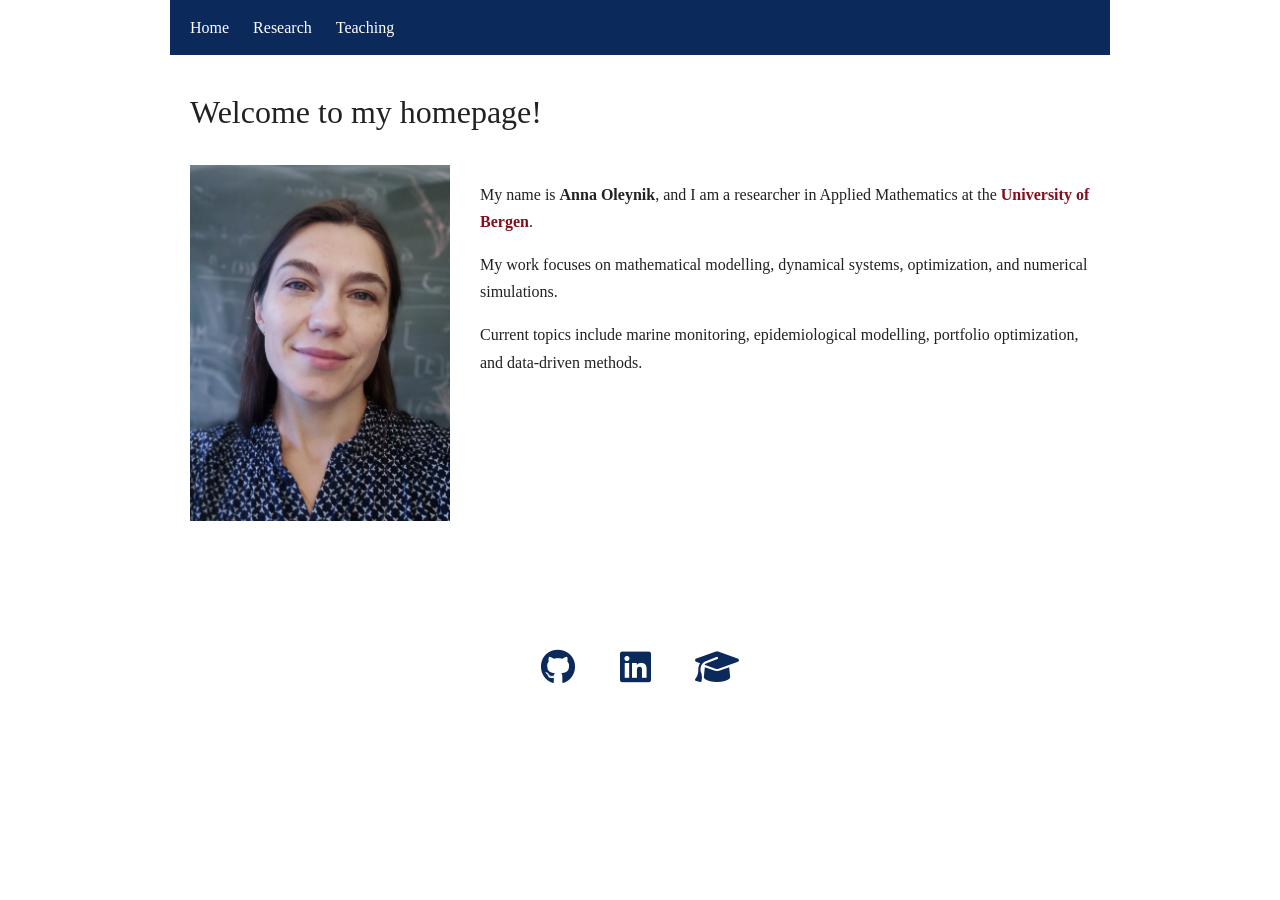
==== index.html @ 6df2cc2c "initial website" ====
<!DOCTYPE html>
<html lang="en">
<head>
    <meta charset="UTF-8">
    <meta name="viewport" content="width=device-width, initial-scale=1.0">
    <title>Anna Oleynik</title>
    <link rel="stylesheet" href="style.css">
    <link rel="stylesheet" href="https://cdnjs.cloudflare.com/ajax/libs/font-awesome/6.5.0/css/all.min.css">
</head>


<body>

<nav>
    <a href="index.html">Home</a>
    <a href="research.html">Research</a>
    <a href="teaching.html">Teaching</a>
</nav>


<h1>Welcome to my homepage!</h1>

<div class="layout">
    <div>
        <img class="profile" src="photoAO_2.jpg" alt="Profile photo">

    </div>

    <div>
        <p>My name is <strong>Anna Oleynik</strong>, and I am a researcher in Applied Mathematics at the <strong><a href="https://www.uib.no" class="highlight" target="_blank">
    University of Bergen</a></strong>.</p>

        <p>
            My work focuses on mathematical modelling, dynamical systems, optimization, and numerical simulations.
        </p>

        <p>
            Current topics include marine monitoring, epidemiological modelling, portfolio optimization, and data-driven methods.
        </p>
      
        
    </div>
</div>
<footer class="footer">
    <a href="https://github.com/Codeniksson" target="_blank">
        <i class="fab fa-github"></i>
    </a>

    <a href="https://www.linkedin.com/in/aaoleynik/" target="_blank">
        <i class="fab fa-linkedin"></i>
    </a>

    <a href="https://scholar.google.com/citations?user=vH8VkVoAAAAJ&hl=en" target="_blank">
        <i class="fas fa-graduation-cap"></i>
    </a>
</footer>

</body>
</html>
---- style.css ----
/* FILE: style.css */

body {
    font-family: Georgia, serif;
    max-width: 900px;
    margin: 0 auto;
    line-height: 1.7;
    color: #222;
    padding: 0 20px;
    background: #ffffff;
}

.highlight {
    color: #830f1e;
    text-decoration: none;
}

.highlight:hover {
    text-decoration: underline;
}


.footer {
    margin-top: 80px;
    padding: 30px 0;
    text-align: center;
}

.footer a {
    margin: 0 18px;
    font-size: 2.2rem;   /* bigger icons */
    color: #0b2a5b;      /* main color */
    text-decoration: none;
}

.footer a:hover {
    color: #830f1e;      /* your accent */
}

/* Top navigation bar */
nav {
    background-color: #0b2a5b; /* dark blue */
    padding: 14px 20px;
    margin: 0 -20px 30px;
}

nav a {
    margin-right: 20px;
    color: #ffffff;
    text-decoration: none;
    font-size: 1rem;
}

nav a:hover {
    text-decoration: underline;
    color: #cbd5f5;
}

h1 {
    font-weight: normal;
    margin-bottom: 25px;
}

.layout {
    display: grid;
    grid-template-columns: 260px 1fr;
    gap: 30px;
    align-items: start;
}

img.profile {
    width: 100%;
    height: auto;
}

@media (max-width: 800px) {
    .layout {
        grid-template-columns: 1fr;
    }
}
main {
    max-width: 900px;
}

section {
    margin-top: 40px;
}

h2 {
    margin-bottom: 14px;
    color: #0b2a5b;
    font-weight: normal;
}
.small {
    color: #666;
    font-size: 0.95rem;
}

.small a {
    color: #444;
    text-decoration: none;
}

.small a:hover {
    text-decoration: underline;
}

.teaching-figure {
    margin: 20px 0 35px 0;
}

.teaching-photo {
    width: 100%;
    max-width: 620px;
    height: auto;
    display: block;
    border-radius: 4px;
}

.caption {
    margin-top: 8px;
    color: #666;
    font-size: 0.95rem;
}

.research-section {
    margin-top: 50px;
}

.full-width {
    margin-bottom: 20px;
}

.research-block {
    display: grid;
    grid-template-columns: 1.4fr 1fr;
    gap: 30px;
    align-items: start;
}

.research-image img {
    width: 100%;
    height: auto;
    display: block;
    border-radius: 4px;
}

@media (max-width: 850px) {
    .research-block {
        grid-template-columns: 1fr;
    }
}
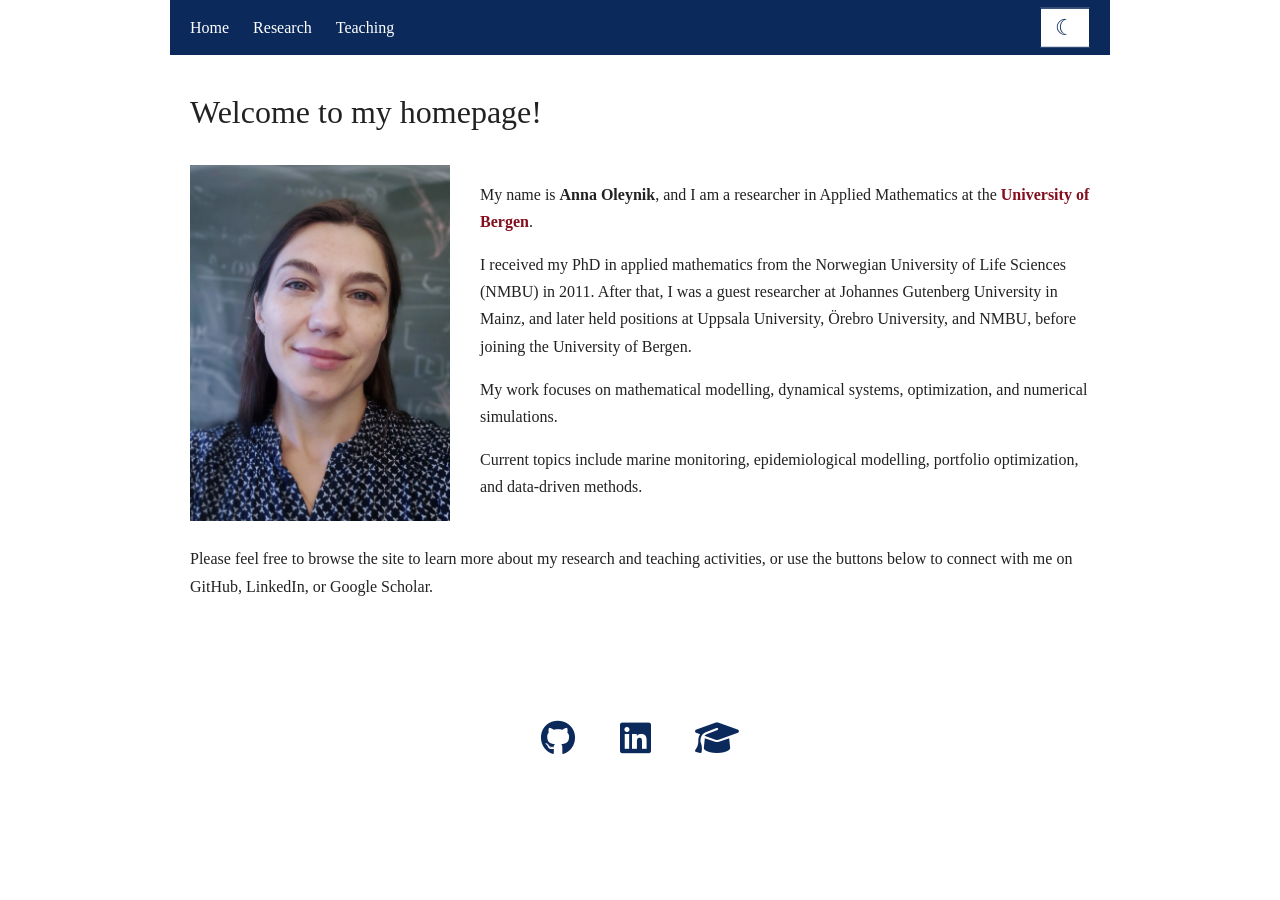
==== commit 2523bd17: "update homepage and add dark mode" ====
--- a/index.html
+++ b/index.html
@@ -1,5 +1,7 @@
 <!DOCTYPE html>
 <html lang="en">
+
+
 <head>
     <meta charset="UTF-8">
     <meta name="viewport" content="width=device-width, initial-scale=1.0">
@@ -11,11 +13,16 @@
 
 <body>
 
+
+
 <nav>
     <a href="index.html">Home</a>
     <a href="research.html">Research</a>
     <a href="teaching.html">Teaching</a>
+    <span id="theme-toggle" class="theme-icon">☾</span>
 </nav>
+
+
 
 
 <h1>Welcome to my homepage!</h1>
@@ -30,6 +37,12 @@
         <p>My name is <strong>Anna Oleynik</strong>, and I am a researcher in Applied Mathematics at the <strong><a href="https://www.uib.no" class="highlight" target="_blank">
     University of Bergen</a></strong>.</p>
 
+         <p>
+        I received my PhD in applied mathematics from the Norwegian University of Life Sciences (NMBU) in 2011.
+        After that, I was a guest researcher at Johannes Gutenberg University in Mainz, and later held positions at
+        Uppsala University, Örebro University, and NMBU, before joining the University of Bergen.
+        </p> 
+        
         <p>
             My work focuses on mathematical modelling, dynamical systems, optimization, and numerical simulations.
         </p>
@@ -37,10 +50,14 @@
         <p>
             Current topics include marine monitoring, epidemiological modelling, portfolio optimization, and data-driven methods.
         </p>
-      
         
+       
     </div>
 </div>
+<p>
+        Please feel free to browse the site to learn more about my research and teaching activities, 
+        or use the buttons below to connect with me on GitHub, LinkedIn, or Google Scholar. 
+        </p>
 <footer class="footer">
     <a href="https://github.com/Codeniksson" target="_blank">
         <i class="fab fa-github"></i>
@@ -55,5 +72,34 @@
     </a>
 </footer>
 
+<script>
+const button = document.getElementById("theme-toggle");
+
+function updateIcon() {
+    if (document.body.classList.contains("dark")) {
+        button.textContent = "☀";
+    } else {
+        button.textContent = "☾";
+    }
+}
+
+if (localStorage.getItem("theme") === "dark") {
+    document.body.classList.add("dark");
+}
+
+updateIcon();
+
+button.addEventListener("click", () => {
+    document.body.classList.toggle("dark");
+
+    if (document.body.classList.contains("dark")) {
+        localStorage.setItem("theme", "dark");
+    } else {
+        localStorage.setItem("theme", "light");
+    }
+
+    updateIcon();
+});
+</script>
 </body>
 </html>
--- a/style.css
+++ b/style.css
@@ -42,6 +42,7 @@
     background-color: #0b2a5b; /* dark blue */
     padding: 14px 20px;
     margin: 0 -20px 30px;
+    position: relative; 
 }
 
 nav a {
@@ -55,6 +56,23 @@
     text-decoration: underline;
     color: #cbd5f5;
 }
+
+
+.theme-icon {
+    position: absolute;
+    right: 20px;
+    top: 50%;
+    transform: translateY(-50%);
+
+    cursor: pointer;
+    font-size: 1.4rem;
+    user-select: none;
+}
+
+.theme-icon:hover {
+    opacity: 0.7;
+}
+
 
 h1 {
     font-weight: normal;
@@ -149,4 +167,50 @@
     .research-block {
         grid-template-columns: 1fr;
     }
-}+}
+#theme-toggle {
+    margin-bottom: 25px;
+    padding: 8px 14px;
+    border: 1px solid #0b2a5b;
+    background: #ffffff;
+    color: #0b2a5b;
+    cursor: pointer;
+    font-family: Georgia, serif;
+}
+
+body.dark {
+    background: #0f172a;
+    color: #e5e7eb;
+}
+
+body.dark nav {
+    background-color: #020617;
+}
+
+body.dark h2 {
+    color: #bfdbfe;
+}
+
+body.dark .small,
+body.dark .caption {
+    color: #cbd5e1;
+}
+
+body.dark a {
+    color: #93c5fd;
+}
+
+body.dark .highlight {
+    color: #fca5a5;
+}
+
+body.dark #theme-toggle {
+    background: #1e293b;
+    color: #e5e7eb;
+    border-color: #93c5fd;
+}
+
+.theme-icon {
+    line-height: 1;
+    display: inline-block;
+}
